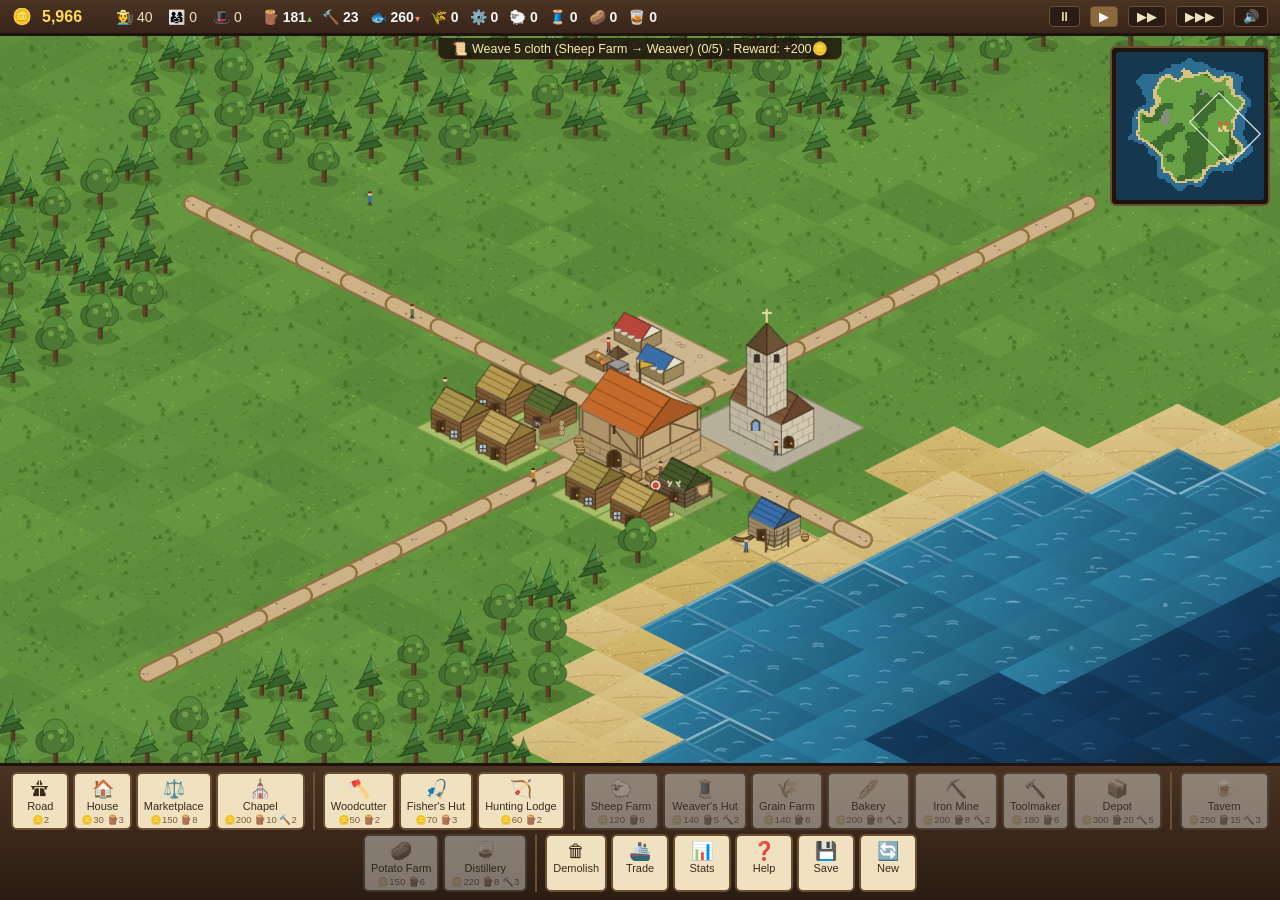
==== dev/visual.html @ ccb3de4e "New Shores — browser island city-builder with a neural-net advisor Isometric island city-builder in " ====
<!DOCTYPE html>
<html lang="en">
<head>
<meta charset="UTF-8">
<title>visual test</title>
<link rel="stylesheet" href="../style.css">
</head>
<body>
<canvas id="game"></canvas>
<div id="topbar">
  <div class="hud-group" id="hud-gold"><span class="icon">🪙</span><span id="gold">0</span></div>
  <div class="hud-group" id="hud-pop">
    <span class="pop">🧑‍🌾 <span id="pop-0">0</span></span>
    <span class="pop">👨‍👩‍👧 <span id="pop-1">0</span></span>
    <span class="pop">🎩 <span id="pop-2">0</span></span>
  </div>
  <div class="hud-group" id="hud-res"></div>
  <div class="hud-group" id="hud-ctrl">
    <button id="btn-pause">⏸</button>
    <button id="btn-spd1" class="spd active">▶</button>
    <button id="btn-spd2" class="spd">▶▶</button>
    <button id="btn-spd3" class="spd">▶▶▶</button>
    <button id="btn-mute">🔊</button>
  </div>
</div>
<div id="goalbar"><span id="goal"></span></div>
<div id="minimap-box"><canvas id="minimap" width="148" height="148"></canvas></div>
<div id="panel" class="hidden">
  <div id="panel-head"><span id="panel-title"></span><button id="panel-close">✕</button></div>
  <div id="panel-body"></div>
  <button id="panel-demolish" class="danger">🗑 Demolish</button>
</div>
<div id="toolbar-wrap"><div id="hint"></div><div id="toolbar"></div></div>
<div id="toasts"></div>
<div id="modal-trade" class="modal hidden"><div class="modal-box">
  <div class="modal-head"><span>🚢 Trading Ship</span><button class="modal-close" data-close="modal-trade">✕</button></div>
  <table id="trade-table"><tbody id="trade-rows"></tbody></table>
</div></div>
<div id="modal-help" class="modal hidden"><div class="modal-box">
  <div class="modal-head"><span>❓ Help</span><button class="modal-close" data-close="modal-help">✕</button></div>
  <div id="help-body"></div>
</div></div>
<div id="modal-stats" class="modal hidden"><div class="modal-box">
  <div class="modal-head"><span>📊 Island Statistics</span><button class="modal-close" data-close="modal-stats">✕</button></div>
  <div id="stats-body">
    <canvas id="stats-graph" width="500" height="170"></canvas>
    <div id="stats-legend">
      <span class="lg"><i style="background:#8ad06c"></i> Pioneers</span>
      <span class="lg"><i style="background:#e8c95a"></i> Settlers</span>
      <span class="lg"><i style="background:#e8855a"></i> Citizens</span>
    </div>
    <table id="stats-goods">
      <thead><tr><th>Good</th><th>Stock</th><th>Net/min</th><th>Trend</th></tr></thead>
      <tbody id="stats-goods-rows"></tbody>
    </table>
  </div>
</div></div>

<script src="../js/config.js"></script>
<script src="../js/nn.js"></script>
<script src="../js/ai-weights.js"></script>
<script src="../js/sprites.js"></script>
<script src="../js/map.js"></script>
<script src="../js/game.js"></script>
<script src="../js/ai.js"></script>
<script src="../js/render.js"></script>
<script src="../js/ui.js"></script>
<script src="../js/main.js"></script>
<script>
// Build a little town deterministically, fast-forward, then let the loop render it.
(function () {
  localStorage.removeItem(SAVE_KEY);
  if (location.hash === '#auto') {
    // let the neural net build the whole town
    newGame(424242);
    G.autopilot = true;
    for (let i = 0; i < 1200; i++) simTick(0.5); // 10 minutes
    const wh0 = G.buildings[0];
    Render.rebuildGroundCache();
    Render.cam.zoom = 1.1;
    Render.centerOn(wh0.x + 1, wh0.y + 1);
    UI.updateHUD();
    return;
  }
  newGame(12345);
  const wh = G.buildings[0];

  // roads in all four directions
  const dirs = [[1, 0, wh.x + 2, wh.y], [0, 1, wh.x, wh.y + 2], [-1, 0, wh.x - 1, wh.y], [0, -1, wh.x, wh.y - 1]];
  for (const [dx, dy, sx, sy] of dirs) {
    let cx = sx, cy = sy;
    for (let i = 0; i < 10; i++) { placeRoad(cx, cy); cx += dx; cy += dy; }
  }

  function near(key, predExtra) {
    const def = BUILDINGS[key];
    for (let r = 1; r < 30; r++) {
      for (let y = wh.y - r; y <= wh.y + r; y++) {
        for (let x = wh.x - r; x <= wh.x + r; x++) {
          if (Math.max(Math.abs(x - wh.x), Math.abs(y - wh.y)) !== r) continue;
          if (!canPlace(key, x, y).ok) continue;
          if (def.needsRoad && !footprintNeighbors(x, y, def.size).some(([nx, ny]) =>
            inBounds(nx, ny) && G.roadOk[idx(nx, ny)])) continue;
          if (predExtra && !predExtra(x, y)) continue;
          return placeBuilding(key, x, y);
        }
      }
    }
    return null;
  }

  near('market');
  near('chapel');
  near('woodcutter');
  near('fisher');
  near('hunter');
  for (let i = 0; i < 8; i++) near('house');
  G.unlocked = 3;
  near('sheep'); near('weaver'); near('tavern'); near('grain'); near('bakery');

  G.stock.food = 290; G.stock.gold = 5000;
  for (let i = 0; i < 1200; i++) simTick(0.5); // 10 minutes

  Render.rebuildGroundCache();
  Render.centerOn(wh.x + 1, wh.y + 1);
  Render.cam.zoom = 1.4;
  Render.centerOn(wh.x + 1, wh.y + 1);
  UI.updateHUD();
  if (location.hash === '#stats') UI.openModal('modal-stats');
})();
</script>
</body>
</html>
---- style.css ----
* { margin: 0; padding: 0; box-sizing: border-box; }

html, body {
  width: 100%; height: 100%;
  overflow: hidden;
  font-family: "Avenir Next", "Segoe UI", Verdana, sans-serif;
  background: #11324a;
  user-select: none;
  -webkit-user-select: none;
}

#game { display: block; width: 100vw; height: 100vh; cursor: default; }

/* ---------- Top bar ---------- */
#topbar {
  position: fixed; top: 0; left: 0; right: 0;
  display: flex; align-items: center; gap: 14px;
  padding: 6px 12px;
  background: linear-gradient(#4a3322, #38251a);
  border-bottom: 3px solid #1f140d;
  color: #f0e2c0;
  font-size: 14px;
  z-index: 10;
  flex-wrap: wrap;
}
.hud-group { display: flex; align-items: center; gap: 10px; }
#hud-gold { font-size: 16px; font-weight: 700; color: #ffd75e; min-width: 90px; }
#hud-pop .pop { margin-right: 6px; }
#hud-res { flex: 1; flex-wrap: wrap; }
#hud-res .res { white-space: nowrap; opacity: 0.95; }
#hud-res .res b { font-weight: 600; color: #fff; }
.trend { font-size: 10px; margin-left: 1px; }
.trend.up { color: #8ad06c; }
.trend.down { color: #ff8a6c; }
#hud-ctrl button {
  background: #2a1c12; color: #f0e2c0; border: 1px solid #6b4f33;
  border-radius: 4px; padding: 2px 8px; cursor: pointer; font-size: 13px;
}
#hud-ctrl button:hover { background: #543a26; }
#hud-ctrl button.active { background: #8a6a3c; color: #fff; }

#goalbar {
  position: fixed; top: 38px; left: 50%; transform: translateX(-50%);
  background: rgba(31, 20, 13, 0.85); color: #ffe9b0;
  padding: 3px 14px; border-radius: 0 0 8px 8px;
  font-size: 12.5px; z-index: 9; pointer-events: none;
  border: 1px solid #6b4f33; border-top: none;
}

/* ---------- Minimap ---------- */
#minimap-box {
  position: fixed; top: 46px; right: 10px; z-index: 9;
  background: #1f140d; padding: 4px; border-radius: 6px;
  border: 2px solid #6b4f33;
}
#minimap { display: block; cursor: pointer; border-radius: 3px; }

/* ---------- Info panel ---------- */
#panel {
  position: fixed; top: 210px; right: 10px; width: 250px;
  background: #f0e2c0; border: 3px solid #6b4f33; border-radius: 8px;
  z-index: 11; color: #3a2a1a; font-size: 13px;
  box-shadow: 0 4px 16px rgba(0,0,0,0.45);
}
#panel.hidden { display: none; }
#panel-head {
  display: flex; justify-content: space-between; align-items: center;
  background: #6b4f33; color: #ffe9b0; padding: 6px 10px;
  border-radius: 4px 4px 0 0; font-weight: 700;
}
#panel-close {
  background: none; border: none; color: #ffe9b0; cursor: pointer; font-size: 14px;
}
#panel-body { padding: 10px; line-height: 1.5; }
#panel-body .ok { color: #2c7a1f; }
#panel-body .bad { color: #b02d18; }
#panel-body .row { display: flex; justify-content: space-between; }
#panel-demolish {
  display: block; margin: 0 10px 10px; padding: 4px 10px; cursor: pointer;
  background: #a8442a; color: #fff; border: 1px solid #6e2413; border-radius: 5px;
}
#panel-demolish:hover { background: #c25434; }
#panel-demolish.hidden { display: none; }
.pbar {
  height: 9px; background: #cbb791; border: 1px solid #8f7340;
  border-radius: 4px; overflow: hidden; margin: 6px 0;
}
.pbar div { height: 100%; background: linear-gradient(#8fbf5a, #6f9f3f); }

/* ---------- pause overlay ---------- */
#pause-overlay {
  position: fixed; inset: 0; z-index: 25; pointer-events: none;
  display: flex; align-items: center; justify-content: center;
  background: radial-gradient(ellipse at center, rgba(10,18,28,0) 40%, rgba(10,18,28,0.45) 100%);
}
#pause-overlay.hidden { display: none; }
#pause-overlay span {
  font-size: 34px; font-weight: 700; color: #ffe9b0;
  background: rgba(31,20,13,0.8); border: 2px solid #8a6a3c;
  padding: 10px 34px; border-radius: 12px;
  text-shadow: 0 2px 6px rgba(0,0,0,0.6);
}

#trade-table .rate.up { color: #2c7a1f; }
#trade-table .rate.down { color: #b02d18; }

/* ---------- neural-net advisor ---------- */
#advisor {
  position: fixed; left: 10px; bottom: 96px; width: 248px; z-index: 9;
  background: #f0e2c0; border: 2px solid #6b4f33; border-radius: 8px;
  color: #3a2a1a; font-size: 12.5px;
  box-shadow: 0 3px 12px rgba(0,0,0,0.35);
}
#advisor-head {
  display: flex; justify-content: space-between; align-items: center;
  background: #6b4f33; color: #ffe9b0; padding: 4px 9px;
  border-radius: 5px 5px 0 0; font-weight: 700; font-size: 12.5px;
}
#btn-autopilot {
  background: #2a1c12; color: #f0e2c0; border: 1px solid #8a6a3c;
  border-radius: 4px; padding: 1px 7px; cursor: pointer; font-size: 11px;
}
#btn-autopilot.on { background: #2c7a1f; color: #fff; border-color: #1d5a12; }
#advisor-text { padding: 7px 10px 4px; line-height: 1.45; min-height: 32px; }
#advisor-last { padding: 0 10px 4px; font-size: 11px; color: #2c7a1f; font-style: italic; }
#advisor-last:empty { display: none; }
#advisor-apply {
  display: block; margin: 2px 10px 8px; padding: 3px 12px; cursor: pointer;
  background: #6b4f33; color: #ffe9b0; border: 1px solid #4a3322; border-radius: 5px;
  font-size: 12px;
}
#advisor-apply:hover { background: #8a6a3c; }
#advisor-apply.hidden { display: none; }

/* ---------- stats ---------- */
#stats-body { padding: 12px 16px 16px; }
#stats-graph {
  display: block; width: 100%; height: auto;
  background: #fdf6e3; border: 2px solid #8f7340; border-radius: 6px;
}
#stats-legend { display: flex; gap: 16px; justify-content: center; margin: 6px 0 10px; font-size: 12px; }
#stats-legend .lg { display: flex; align-items: center; gap: 5px; }
#stats-legend i { display: inline-block; width: 12px; height: 12px; border-radius: 3px; border: 1px solid rgba(60,40,20,0.4); }
#stats-goods { width: 100%; border-collapse: collapse; font-size: 13px; }
#stats-goods th { border-bottom: 2px solid #6b4f33; font-size: 12px; color: #6b4f33; text-align: left; padding: 4px 8px; }
#stats-goods td { padding: 4px 8px; }
#stats-goods tbody tr:nth-child(even) { background: rgba(107,79,51,0.08); }
#stats-goods .up { color: #2c7a1f; font-weight: 600; }
#stats-goods .down { color: #b02d18; font-weight: 600; }

/* ---------- victory ---------- */
#victory-body { padding: 14px 20px 20px; text-align: center; }
.victory-line { font-size: 15px; font-style: italic; color: #6b4f33; margin-bottom: 12px; }
#victory-stats { margin: 0 auto 14px; border-collapse: collapse; font-size: 14px; }
#victory-stats td { padding: 4px 14px; text-align: left; }
#victory-stats td:last-child { font-weight: 700; text-align: right; }
#victory-stats tr:nth-child(odd) { background: rgba(107,79,51,0.08); }
#victory-continue {
  background: #6b4f33; color: #ffe9b0; border: none; border-radius: 6px;
  padding: 8px 26px; font-size: 15px; cursor: pointer;
}
#victory-continue:hover { background: #8a6a3c; }

/* ---------- Toolbar ---------- */
#toolbar-wrap {
  position: fixed; bottom: 0; left: 0; right: 0; z-index: 10;
  display: flex; flex-direction: column; align-items: center; pointer-events: none;
}
#hint {
  color: #ffe9b0; background: rgba(31,20,13,0.85); font-size: 12.5px;
  padding: 2px 12px; border-radius: 8px 8px 0 0; min-height: 18px;
  pointer-events: none; margin-bottom: 2px;
}
#hint:empty { display: none; }
#toolbar {
  pointer-events: auto;
  display: flex; gap: 4px; align-items: flex-end; flex-wrap: wrap; justify-content: center;
  background: linear-gradient(#4a3322, #2a1c12);
  border-top: 3px solid #1f140d;
  padding: 6px 10px 8px;
  width: 100%;
}
.tb-sep { width: 2px; align-self: stretch; background: #6b4f33; margin: 0 4px; border-radius: 2px; }
.tb-btn {
  display: flex; flex-direction: column; align-items: center;
  background: #f0e2c0; border: 2px solid #6b4f33; border-radius: 6px;
  padding: 4px 6px 2px; cursor: pointer; min-width: 58px;
  color: #3a2a1a; font-size: 11px; line-height: 1.25;
}
.tb-btn .tb-icon { font-size: 18px; }
.tb-btn .tb-cost { font-size: 9.5px; color: #7a5c33; white-space: nowrap; }
.tb-btn:hover { background: #fff3d6; transform: translateY(-2px); }
.tb-btn.active { background: #ffd75e; border-color: #8a6a3c; box-shadow: 0 0 8px #ffd75e; }
.tb-btn.locked { opacity: 0.45; cursor: not-allowed; filter: grayscale(0.8); }
.tb-btn.locked:hover { transform: none; }

/* ---------- Toasts ---------- */
#toasts {
  position: fixed; top: 70px; left: 50%; transform: translateX(-50%);
  display: flex; flex-direction: column; gap: 6px; align-items: center;
  z-index: 20; pointer-events: none;
}
.toast {
  background: rgba(31,20,13,0.92); color: #ffe9b0; border: 1px solid #8a6a3c;
  padding: 6px 18px; border-radius: 8px; font-size: 14px;
  animation: toast-in 0.25s ease-out;
  box-shadow: 0 3px 10px rgba(0,0,0,0.4);
}
.toast.big { font-size: 17px; color: #ffd75e; border-color: #ffd75e; }
.toast.fade { opacity: 0; transition: opacity 0.6s; }
@keyframes toast-in { from { transform: translateY(-12px); opacity: 0; } to { transform: none; opacity: 1; } }

/* ---------- Modals ---------- */
.modal {
  position: fixed; inset: 0; z-index: 30;
  background: rgba(10, 20, 30, 0.55);
  display: flex; align-items: center; justify-content: center;
}
.modal.hidden { display: none; }
.modal-box {
  background: #f0e2c0; border: 3px solid #6b4f33; border-radius: 10px;
  width: min(560px, 92vw); max-height: 84vh; overflow-y: auto;
  color: #3a2a1a; box-shadow: 0 8px 30px rgba(0,0,0,0.5);
}
.modal-head {
  display: flex; justify-content: space-between; align-items: center;
  background: #6b4f33; color: #ffe9b0; padding: 8px 14px; font-weight: 700; font-size: 16px;
  border-radius: 6px 6px 0 0;
}
.modal-close { background: none; border: none; color: #ffe9b0; cursor: pointer; font-size: 15px; }
.modal-sub { padding: 8px 14px 0; font-size: 12.5px; font-style: italic; color: #6b4f33; }
#trade-table { width: 100%; border-collapse: collapse; margin: 10px 0 4px; font-size: 13px; }
#trade-table th, #trade-table td { padding: 5px 10px; text-align: left; }
#trade-table thead th { border-bottom: 2px solid #6b4f33; font-size: 12px; color: #6b4f33; }
#trade-table tbody tr:nth-child(even) { background: rgba(107, 79, 51, 0.08); }
#trade-table button {
  background: #6b4f33; color: #ffe9b0; border: none; border-radius: 4px;
  padding: 2px 8px; margin-right: 4px; cursor: pointer; font-size: 12px;
}
#trade-table button:hover { background: #8a6a3c; }
#trade-table button:disabled { opacity: 0.4; cursor: not-allowed; }
#help-body { padding: 10px 16px 16px; font-size: 13.5px; line-height: 1.6; }
#help-body ul { margin: 6px 0 6px 20px; }
.badge {
  display: inline-block; width: 16px; height: 16px; border-radius: 50%;
  color: #fff; text-align: center; font-size: 11px; font-weight: 700; line-height: 16px;
}
.badge.red { background: #c0392b; } .badge.orange { background: #d87b1e; }
.badge.yellow { background: #c8a300; } .badge.blue { background: #2e6da4; }

button { font-family: inherit; }
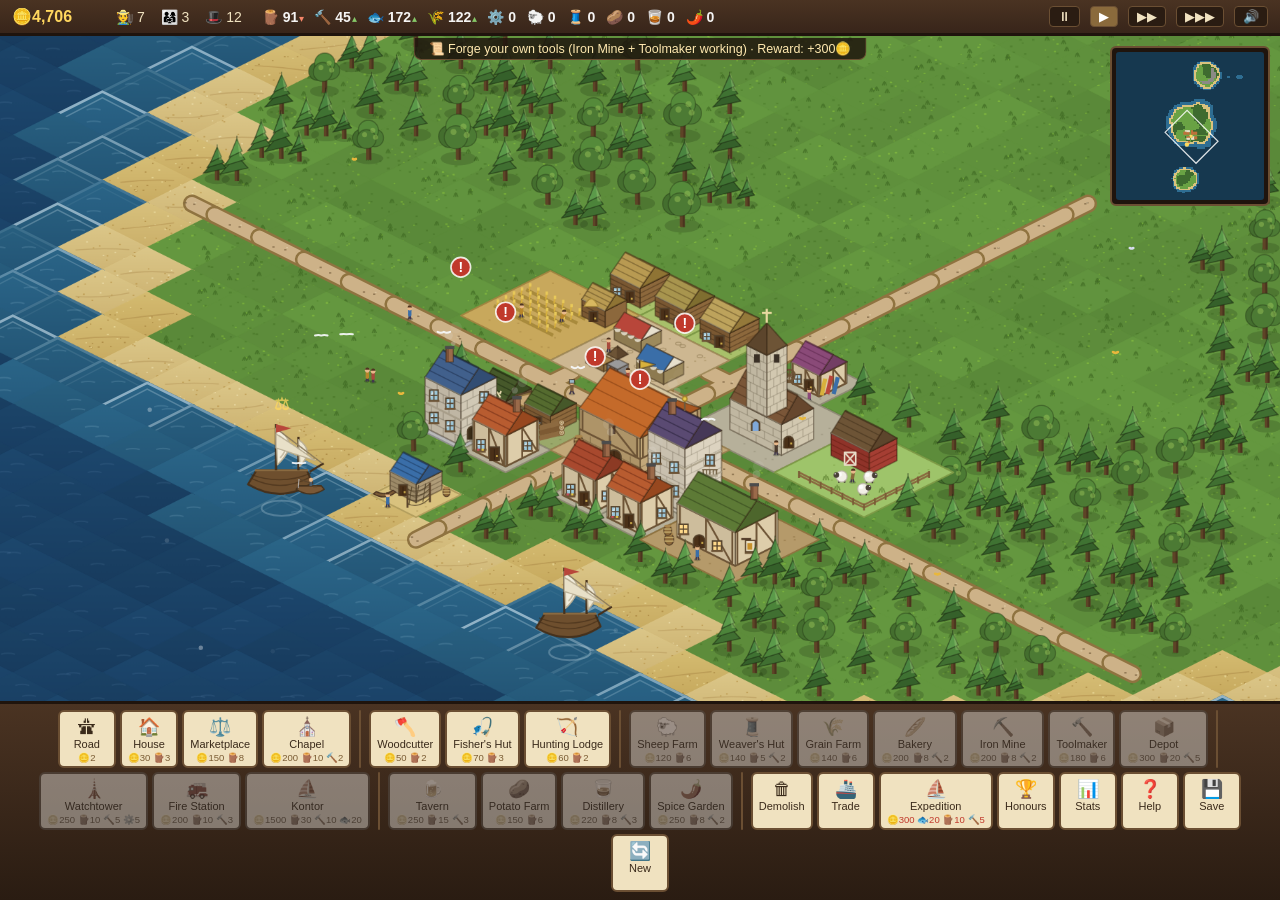
==== commit d116be6a: "Add procedural music director and enhance UI styles - Introduced a new JavaScript module for procedu" ====
--- a/dev/visual.html
+++ b/dev/visual.html
@@ -115,11 +115,31 @@
   near('fisher');
   near('hunter');
   for (let i = 0; i < 8; i++) near('house');
-  G.unlocked = 3;
+  G.unlocked = 4;
   near('sheep'); near('weaver'); near('tavern'); near('grain'); near('bakery');
+  // visual-test shim: let spice grow at home so the garden is in frame
+  G.fertility[islandAt(wh.x, wh.y)].spice = true;
+  near('spice');
 
   G.stock.food = 290; G.stock.gold = 5000;
   for (let i = 0; i < 1200; i++) simTick(0.5); // 10 minutes
+
+  // show off the merchant townhouse tier
+  const hs = G.buildings.filter(b => b.key === 'house' && b.done);
+  if (hs[0]) { hs[0].tier = 3; hs[0].res = 20; }
+  if (hs[1]) { hs[1].tier = 2; hs[1].res = 15; }
+
+  // a docked merchant ship + an expedition leaving harbour
+  G.traderT = 0.01;
+  for (let i = 0; i < 500 && (!G.trader || G.trader.state === 'approach'); i++) simTick(0.5);
+  G.stock.gold = 5000; G.stock.food = 200; G.stock.wood = 100; G.stock.tools = 50;
+  startExpedition();
+
+  if (location.hash === '#night') {
+    G.time = Math.floor(G.time / DAY_LENGTH + 1) * DAY_LENGTH + 0.86 * DAY_LENGTH;
+  } else if (location.hash === '#storm') {
+    G.stormT = 300;
+  }
 
   Render.rebuildGroundCache();
   Render.centerOn(wh.x + 1, wh.y + 1);
--- a/style.css
+++ b/style.css
@@ -208,7 +208,83 @@
 }
 .toast.big { font-size: 17px; color: #ffd75e; border-color: #ffd75e; }
 .toast.fade { opacity: 0; transition: opacity 0.6s; }
+.toast.danger { border-left: 4px solid #e05a4e; }
+.toast.good { border-left: 4px solid #8ad06c; }
+.toast .toast-n {
+  margin-left: 8px; font-size: 11px; font-weight: 700;
+  color: #1f140d; background: #ffd75e; border-radius: 8px; padding: 0 6px;
+}
+.toast .toast-n:empty { display: none; }
 @keyframes toast-in { from { transform: translateY(-12px); opacity: 0; } to { transform: none; opacity: 1; } }
+
+/* ---------- Rich tooltip ---------- */
+#tooltip {
+  position: fixed; z-index: 40; pointer-events: none;
+  max-width: 280px; background: #f7ecd0; color: #3a2a1a;
+  border: 2px solid #6b4f33; border-radius: 8px;
+  padding: 8px 11px; font-size: 12.5px; line-height: 1.45;
+  box-shadow: 0 5px 18px rgba(0,0,0,0.45);
+}
+#tooltip.hidden { display: none; }
+#tooltip .tip-line { margin-top: 3px; }
+#tooltip .tip-sub { margin-top: 5px; font-style: italic; color: #6b4f33; font-size: 11.5px; }
+#tooltip .bad { color: #a33327; }
+#tooltip .ok { color: #34691f; }
+
+/* ---------- HUD juice ---------- */
+@keyframes bump-up {
+  0% { transform: scale(1); } 40% { transform: scale(1.25); color: #8ad06c; } 100% { transform: scale(1); }
+}
+@keyframes bump-down {
+  0% { transform: scale(1); } 40% { transform: scale(1.22); color: #e05a4e; } 100% { transform: scale(1); }
+}
+.bump-up { animation: bump-up 0.35s ease-out; display: inline-block; }
+.bump-down { animation: bump-down 0.35s ease-out; display: inline-block; }
+#hud-res .res.capped b { color: #d87b1e; }
+@keyframes goal-flash {
+  0% { background: rgba(31, 20, 13, 0.85); }
+  25% { background: #8a6a3c; box-shadow: 0 0 18px #ffd75e; }
+  100% { background: rgba(31, 20, 13, 0.85); }
+}
+#goalbar.flash { animation: goal-flash 1s ease-out; }
+.tb-btn.poor .tb-cost { color: #c0392b; }
+.tb-btn.poor .tb-icon { filter: saturate(0.55); }
+#btn-music.off { opacity: 0.5; }
+
+/* ---------- Achievements ---------- */
+#achieve-body { padding: 6px 14px 14px; }
+.ach {
+  display: flex; align-items: center; gap: 10px;
+  padding: 6px 8px; border-radius: 6px; margin-top: 5px;
+  background: rgba(107, 79, 51, 0.08); opacity: 0.62;
+}
+.ach.got {
+  opacity: 1; background: rgba(232, 201, 74, 0.22);
+  border: 1px solid #c9a84c;
+}
+.ach-icon { font-size: 20px; width: 28px; text-align: center; }
+.ach-text { flex: 1; line-height: 1.3; }
+.ach-text small { color: #6b4f33; }
+.ach-when { font-size: 11px; color: #6b4f33; }
+
+/* ---------- Merchant deals ---------- */
+#trade-deals {
+  margin: 10px 12px 0; border: 2px solid #c9a84c; border-radius: 8px;
+  background: rgba(232, 201, 74, 0.18); padding: 6px 10px;
+}
+#trade-deals.hidden { display: none; }
+#trade-deals-head { font-weight: 700; font-size: 13px; color: #7a5410; }
+#trade-deals-head span { font-weight: 400; font-size: 11.5px; }
+#trade-deals-table { width: 100%; font-size: 12.5px; border-collapse: collapse; }
+#trade-deals-table td { padding: 4px 6px; }
+#trade-deals-table s { color: #8f7340; font-size: 11px; }
+#trade-deals-table button {
+  background: #7a5410; color: #ffe9b0; border: none; border-radius: 4px;
+  padding: 2px 8px; cursor: pointer; font-size: 12px;
+}
+#trade-deals-table button:hover { background: #9a6c1a; }
+.up { color: #34691f; }
+.down { color: #a33327; }
 
 /* ---------- Modals ---------- */
 .modal {
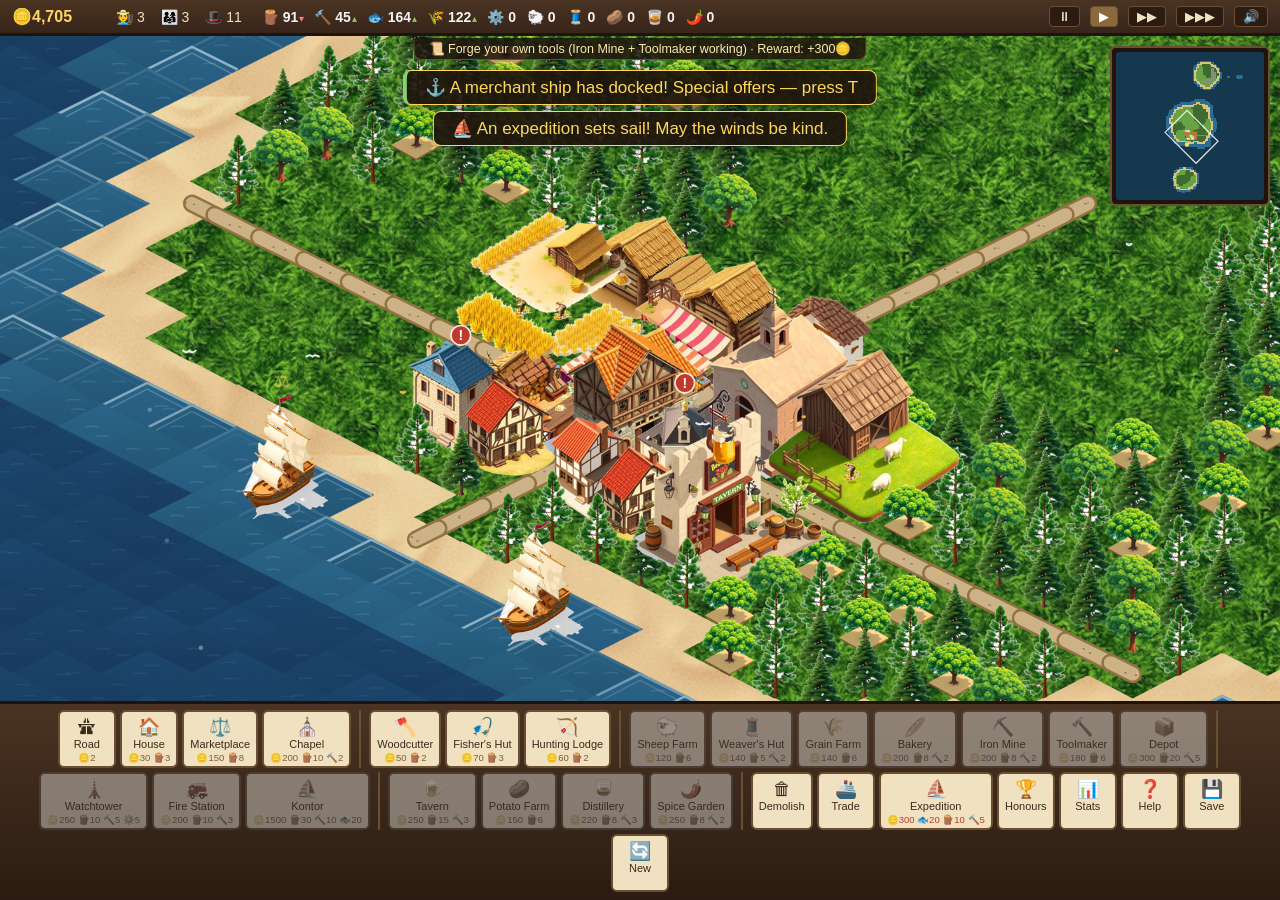
==== commit 670ae5fa: "Add image generation and processing scripts for game assets - Implemented `generate.py` to batch-gen" ====
--- a/dev/visual.html
+++ b/dev/visual.html
@@ -57,6 +57,8 @@
 </div></div>
 
 <script src="../js/config.js"></script>
+<script src="../assets/manifest.js"></script>
+<script src="../js/assets.js"></script>
 <script src="../js/nn.js"></script>
 <script src="../js/ai-weights.js"></script>
 <script src="../js/sprites.js"></script>
@@ -143,7 +145,7 @@
 
   Render.rebuildGroundCache();
   Render.centerOn(wh.x + 1, wh.y + 1);
-  Render.cam.zoom = 1.4;
+  Render.cam.zoom = location.hash === '#close' ? 2.4 : 1.4;
   Render.centerOn(wh.x + 1, wh.y + 1);
   UI.updateHUD();
   if (location.hash === '#stats') UI.openModal('modal-stats');
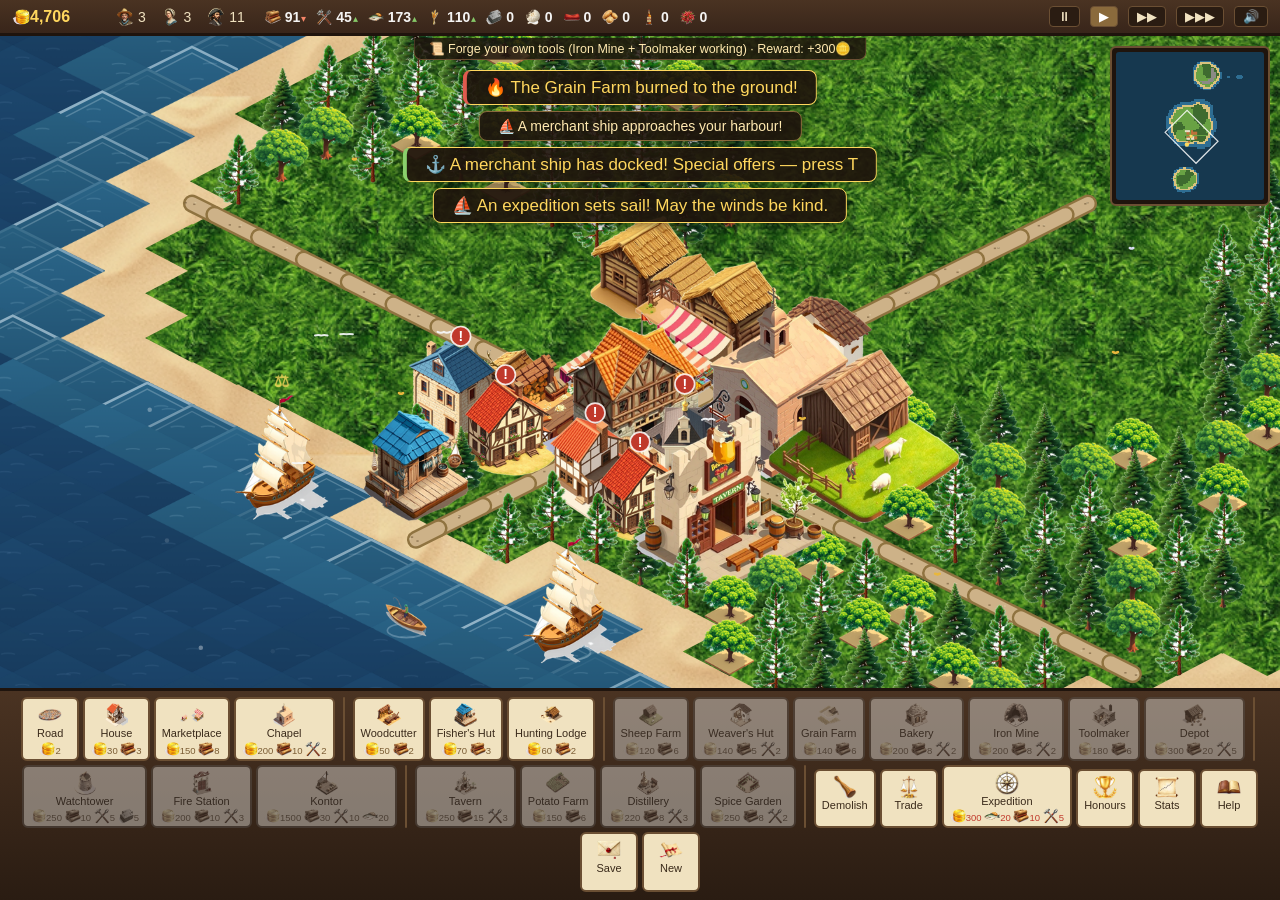
==== commit babec739: "Add sprite slicing script for Nano-Banana character sheet This commit introduces a new script, slice" ====
--- a/dev/visual.html
+++ b/dev/visual.html
@@ -8,11 +8,11 @@
 <body>
 <canvas id="game"></canvas>
 <div id="topbar">
-  <div class="hud-group" id="hud-gold"><span class="icon">🪙</span><span id="gold">0</span></div>
+  <div class="hud-group" id="hud-gold"><span class="icon" data-ico="gold">🪙</span><span id="gold">0</span></div>
   <div class="hud-group" id="hud-pop">
-    <span class="pop">🧑‍🌾 <span id="pop-0">0</span></span>
-    <span class="pop">👨‍👩‍👧 <span id="pop-1">0</span></span>
-    <span class="pop">🎩 <span id="pop-2">0</span></span>
+    <span class="pop"><span data-ico="pop0">🧑‍🌾</span> <span id="pop-0">0</span></span>
+    <span class="pop"><span data-ico="pop1">👨‍👩‍👧</span> <span id="pop-1">0</span></span>
+    <span class="pop"><span data-ico="pop2">🎩</span> <span id="pop-2">0</span></span>
   </div>
   <div class="hud-group" id="hud-res"></div>
   <div class="hud-group" id="hud-ctrl">
--- a/style.css
+++ b/style.css
@@ -286,6 +286,19 @@
 .up { color: #34691f; }
 .down { color: #a33327; }
 
+/* ---------- Generated raster icons ---------- */
+.ricon {
+  width: 16px; height: 16px; object-fit: contain;
+  vertical-align: -3px; display: inline-block;
+}
+.tb-img {
+  width: 24px; height: 24px; object-fit: contain;
+  display: block; margin: 0 auto;
+}
+.tb-btn .tb-icon .ricon { width: 20px; height: 20px; }
+#hud-pop .ricon { width: 18px; height: 18px; vertical-align: -4px; }
+#hud-gold .ricon { width: 18px; height: 18px; vertical-align: -4px; }
+
 /* ---------- Modals ---------- */
 .modal {
   position: fixed; inset: 0; z-index: 30;
